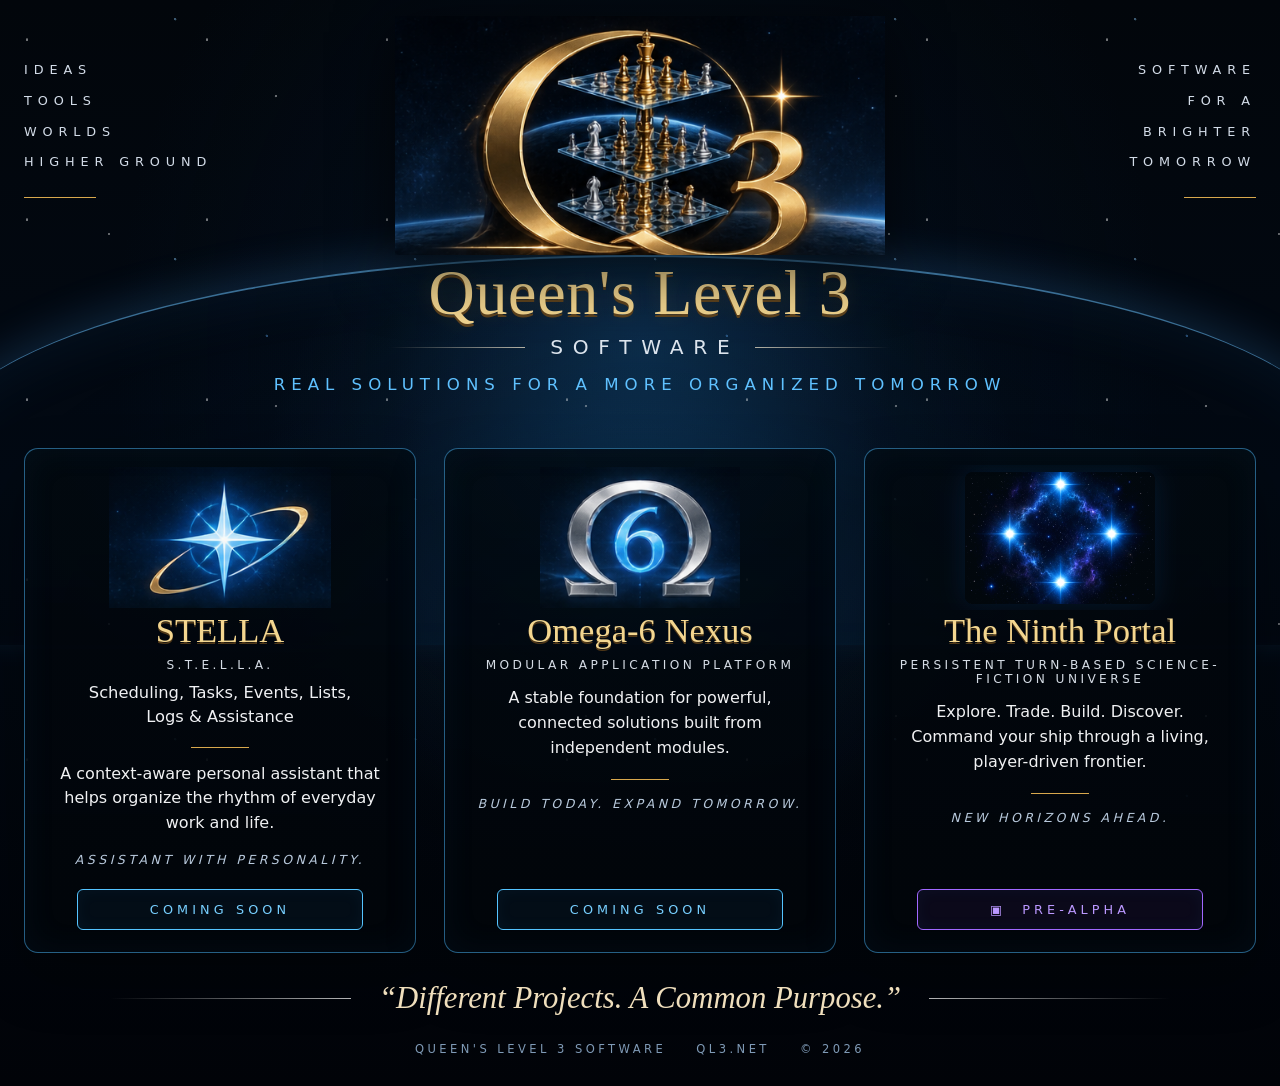
==== index.html @ 5484ad6a "Create Queen's Level Three Software landing page" ====
<!DOCTYPE html>
<html lang="en">
<head>
  <meta charset="UTF-8" />
  <meta name="viewport" content="width=device-width, initial-scale=1.0" />
  <meta name="description" content="Queen's Level 3 Software — independent software projects including STELLA, Omega-6 Nexus, and The Ninth Portal." />
  <title>Queen's Level 3 Software</title>
  <link rel="stylesheet" href="styles.css?v=20260904-logo-restore-1" />
</head>
<body data-build="QL3-CINEMATIC-V4-LOGO-RESTORE-20260904">
  <!-- QL3-CINEMATIC-V4-LOGO-RESTORE-20260904 -->
  <div class="space-glow" aria-hidden="true"></div>

  <main class="page-shell">
    <section class="hero" aria-labelledby="ql3-title">
      <div class="hero-side hero-side-left" aria-hidden="true">
        <span>Ideas</span><span>Tools</span><span>Worlds</span><span>Higher Ground</span>
      </div>

      <div class="hero-center">
        <img class="hero-emblem" src="assets/ql3-hero-emblem.png?v=20260904-logo-restore-1" alt="Queen's Level 3 chess-inspired emblem" />
        <h1 id="ql3-title">Queen's Level 3</h1>
        <div class="software-rule"><span></span><strong>Software</strong><span></span></div>
        <p class="hero-tagline">Real solutions for a more organized tomorrow</p>
      </div>

      <div class="hero-side hero-side-right" aria-hidden="true">
        <span>Software</span><span>For A</span><span>Brighter</span><span>Tomorrow</span>
      </div>
    </section>

    <section class="projects" aria-label="Queen's Level 3 projects">
      <article class="project-card">
        <div class="project-art stella-art">
          <img src="assets/stella-project-mark.png" alt="STELLA star emblem" />
        </div>
        <h2>STELLA</h2>
        <p class="project-kicker">S.T.E.L.L.A.</p>
        <p class="acronym">Scheduling, Tasks, Events, Lists,<br />Logs &amp; Assistance</p>
        <div class="gold-rule"></div>
        <p class="project-copy">A context-aware personal assistant that helps organize the rhythm of everyday work and life.</p>
        <p class="project-motto">Assistant with Personality.</p>
        <span class="status-button coming">Coming Soon</span>
      </article>

      <article class="project-card">
        <div class="project-art nexus-art">
          <img src="assets/nexus-project-mark.png" alt="Omega-6 Nexus emblem" />
        </div>
        <h2>Omega-6 Nexus</h2>
        <p class="project-kicker">Modular Application Platform</p>
        <p class="project-copy">A stable foundation for powerful, connected solutions built from independent modules.</p>
        <div class="gold-rule"></div>
        <p class="project-motto">Build today. Expand tomorrow.</p>
        <span class="status-button coming">Coming Soon</span>
      </article>

      <article class="project-card">
        <div class="project-art portal-art">
          <img src="assets/ninth-portal-project-mark.jpg" alt="Four bright stars surrounding a luminous portal in space" />
        </div>
        <h2>The Ninth Portal</h2>
        <p class="project-kicker">Persistent Turn-Based Science-Fiction Universe</p>
        <p class="project-copy">Explore. Trade. Build. Discover. Command your ship through a living, player-driven frontier.</p>
        <div class="gold-rule"></div>
        <p class="project-motto">New horizons ahead.</p>
        <span class="status-button prealpha"><span aria-hidden="true">▣</span> Pre-Alpha</span>
      </article>
    </section>

    <section class="closing" aria-label="Queen's Level 3 statement">
      <div class="closing-rule"></div>
      <p>“Different Projects. A Common Purpose.”</p>
      <div class="closing-rule"></div>
    </section>

    <footer>
      <span>Queen's Level 3 Software</span>
      <span>QL3.net</span>
      <span>&copy; <span id="year"></span></span>
    </footer>
  </main>

  <script>
    document.getElementById('year').textContent = new Date().getFullYear();
  </script>
</body>
</html>
---- styles.css ----
/* QL3-CINEMATIC-V3-CENTER-20260904 */
:root {
  --bg: #02060c;
  --deep-blue: #071423;
  --panel: rgba(2, 9, 17, 0.90);
  --panel2: rgba(4, 16, 28, 0.94);
  --blue: #44b8ff;
  --blue-soft: #8bd6ff;
  --gold: #d8a84d;
  --gold-light: #f3d690;
  --text: #f4f6f8;
  --muted: #c0c8d3;
  --line: rgba(72, 177, 242, 0.52);
}

* { box-sizing: border-box; }
html { scroll-behavior: smooth; }

body {
  margin: 0;
  min-height: 100vh;
  color: var(--text);
  font-family: "Segoe UI", Inter, ui-sans-serif, system-ui, -apple-system, BlinkMacSystemFont, sans-serif;
  background:
    radial-gradient(ellipse at 50% 32%, rgba(25, 104, 170, .30) 0%, rgba(6, 30, 56, .18) 28%, transparent 58%),
    radial-gradient(ellipse at 50% 46%, rgba(38, 124, 194, .19), transparent 42%),
    linear-gradient(180deg, #02060b 0%, #020913 44%, #010308 100%);
  overflow-x: hidden;
}

body::before {
  content: "";
  position: fixed;
  inset: 0;
  pointer-events: none;
  opacity: .50;
  background-image:
    radial-gradient(circle at 15% 22%, rgba(255,255,255,.9) 0 1px, transparent 1.5px),
    radial-gradient(circle at 73% 8%, rgba(142,205,255,.85) 0 1px, transparent 1.5px),
    radial-gradient(circle at 89% 31%, rgba(255,255,255,.8) 0 1px, transparent 1.5px),
    radial-gradient(circle at 28% 60%, rgba(255,255,255,.75) 0 1px, transparent 1.4px),
    radial-gradient(circle at 58% 73%, rgba(100,178,255,.75) 0 1px, transparent 1.5px);
  background-size: 180px 180px, 240px 240px, 310px 310px, 390px 390px, 460px 460px;
}

.space-glow {
  position: absolute;
  z-index: 0;
  left: 50%;
  top: 255px;
  width: min(1500px, 110vw);
  height: 390px;
  transform: translateX(-50%);
  border-radius: 50% 50% 0 0;
  border-top: 2px solid rgba(105, 193, 255, .55);
  background:
    radial-gradient(ellipse at center bottom, rgba(18, 72, 122, .33), rgba(4, 21, 39, .12) 45%, transparent 72%);
  box-shadow: 0 -12px 40px rgba(77, 169, 255, .16), inset 0 18px 52px rgba(43, 132, 205, .07);
  pointer-events: none;
}

.page-shell {
  position: relative;
  z-index: 1;
  width: min(1460px, calc(100% - 48px));
  margin: 0 auto;
  padding: 16px 0 28px;
}

.hero {
  position: relative;
  display: grid;
  grid-template-columns: 1fr minmax(520px, 770px) 1fr;
  align-items: start;
  gap: 24px;
  min-height: 430px;
}

.hero-center {
  text-align: center;
  justify-self: center;
  width: 100%;
}
.hero-emblem {
  width: min(490px, 74vw);
  display: block;
  margin: 0 auto 8px;
  filter: drop-shadow(0 16px 30px rgba(0,0,0,.68));
}

.hero h1 {
  margin: 0;
  font-family: Georgia, "Times New Roman", serif;
  font-weight: 500;
  font-size: clamp(3.1rem, 5vw, 5.4rem);
  line-height: .94;
  letter-spacing: .01em;
  color: var(--gold-light);
  text-shadow: 0 3px 0 #5e431e, 0 0 22px rgba(216,168,77,.18);
}

.software-rule {
  width: min(500px, 80%);
  margin: 12px auto 0;
  display: grid;
  grid-template-columns: 1fr auto 1fr;
  gap: 16px;
  align-items: center;
}
.software-rule span { height: 1px; background: linear-gradient(90deg, transparent, rgba(238,227,201,.75)); }
.software-rule span:last-child { background: linear-gradient(90deg, rgba(238,227,201,.75), transparent); }
.software-rule strong {
  color: #dce4ed;
  font-size: 1.26rem;
  letter-spacing: .48em;
  font-weight: 500;
  text-transform: uppercase;
  padding-left: .48em;
}

.hero-tagline {
  margin: 16px 0 0;
  color: #5fc1ff;
  font-size: clamp(.82rem, 1.3vw, 1.05rem);
  letter-spacing: .36em;
  text-transform: uppercase;
}

.hero-side {
  padding-top: 48px;
  display: flex;
  flex-direction: column;
  gap: 18px;
  color: #d3dce8;
  font-size: .80rem;
  letter-spacing: .46em;
  text-transform: uppercase;
  line-height: 1;
}
.hero-side::after { content:""; width: 72px; height: 1px; margin-top: 10px; background: var(--gold); }
.hero-side-left { align-items: flex-start; text-align: left; }
.hero-side-right { align-items: flex-end; text-align: right; }

.projects {
  display: grid;
  grid-template-columns: repeat(3, minmax(0, 1fr));
  gap: 28px;
  margin-top: 2px;
}

.project-card {
  min-height: 430px;
  display: flex;
  flex-direction: column;
  align-items: center;
  padding: 16px 32px 22px;
  border: 1px solid var(--line);
  border-radius: 14px;
  background:
    linear-gradient(180deg, rgba(2,8,14,.84), rgba(1,5,10,.96)),
    radial-gradient(circle at 50% 0%, rgba(22,96,153,.14), transparent 50%);
  box-shadow: inset 0 0 35px rgba(38,116,174,.07), 0 24px 55px rgba(0,0,0,.30);
  text-align: center;
  transition: transform .18s ease, border-color .18s ease, box-shadow .18s ease;
}
.project-card:hover {
  transform: translateY(-4px);
  border-color: rgba(86,194,255,.84);
  box-shadow: inset 0 0 42px rgba(38,116,174,.10), 0 30px 64px rgba(0,0,0,.42), 0 0 26px rgba(48,151,221,.10);
}

.project-art {
  width: 100%;
  height: 145px;
  display: grid;
  place-items: center;
  overflow: hidden;
  margin-bottom: 2px;
}
.project-art img {
  display: block;
  max-width: 80%;
  max-height: 142px;
  object-fit: contain;
  mix-blend-mode: screen;
}
.portal-art img {
  width: 190px;
  height: 132px;
  max-width: none;
  max-height: none;
  object-fit: cover;
  border-radius: 8px;
  filter: saturate(1.12) contrast(1.05) brightness(1.02);
  box-shadow: 0 0 28px rgba(47,132,255,.13);
}

.project-card h2 {
  margin: 0;
  color: var(--gold-light);
  font-family: Georgia, "Times New Roman", serif;
  font-size: clamp(1.8rem, 2.7vw, 2.55rem);
  font-weight: 500;
  line-height: 1.05;
  text-shadow: 0 2px 0 #4e3718;
}
.project-kicker {
  margin: 10px 0 0;
  color: #d5dce5;
  font-size: .76rem;
  letter-spacing: .28em;
  text-transform: uppercase;
}
.acronym {
  margin: 9px 0 0;
  color: #f0f1f4;
  font-size: 1.02rem;
  line-height: 1.45;
}
.project-copy {
  max-width: 34ch;
  margin: 14px auto 0;
  color: #f0f1f3;
  font-size: 1rem;
  line-height: 1.55;
}
.gold-rule { width: 58px; height: 1px; margin: 18px auto 0; background: var(--gold); }
.project-motto {
  margin: 16px 0 22px;
  color: #b8c9dc;
  font-size: .78rem;
  font-style: italic;
  letter-spacing: .28em;
  text-transform: uppercase;
}
.status-button {
  width: min(300px, 88%);
  margin-top: auto;
  padding: 12px 18px;
  border-radius: 6px;
  border: 1px solid #55c4ff;
  color: #77cfff;
  font-size: .80rem;
  letter-spacing: .32em;
  text-transform: uppercase;
  background: rgba(7,34,55,.30);
  box-shadow: inset 0 0 16px rgba(50,161,226,.06);
}
.status-button.prealpha {
  border-color: #a168ff;
  color: #bb98ff;
  background: rgba(66,31,110,.16);
}
.status-button.prealpha span { margin-right: 8px; }

.closing {
  display: grid;
  grid-template-columns: 1fr auto 1fr;
  gap: 28px;
  align-items: center;
  width: min(1060px, 90%);
  margin: 28px auto 0;
}
.closing-rule { height: 1px; background: linear-gradient(90deg, transparent, rgba(230,230,230,.78)); }
.closing-rule:last-child { background: linear-gradient(90deg, rgba(230,230,230,.78), transparent); }
.closing p {
  margin: 0;
  color: #f0dfbd;
  font: italic clamp(1.4rem, 2.4vw, 2rem) Georgia, "Times New Roman", serif;
  white-space: nowrap;
}

footer {
  display: flex;
  justify-content: center;
  gap: 30px;
  margin-top: 14px;
  padding: 12px 0 2px;
  color: #7f9ab6;
  font-size: .72rem;
  letter-spacing: .30em;
  text-transform: uppercase;
}

@media (max-width: 1050px) {
  .hero { grid-template-columns: 1fr; min-height: auto; }
  .hero-side { display: none; }
  .projects { grid-template-columns: 1fr; max-width: 720px; margin-inline: auto; }
  .project-card { min-height: 400px; }
  .project-art { height: 155px; }
}

@media (max-width: 620px) {
  .page-shell { width: min(100% - 20px, 1460px); padding-top: 6px; }
  .hero-emblem { width: min(410px, 98vw); margin-bottom: 4px; }
  .hero h1 { font-size: clamp(2.5rem, 12vw, 4rem); }
  .software-rule strong { font-size: .92rem; letter-spacing: .32em; padding-left: .32em; }
  .hero-tagline { letter-spacing: .18em; line-height: 1.5; }
  .project-card { padding: 14px 18px 20px; }
  .closing { width: 100%; grid-template-columns: 1fr; gap: 12px; text-align: center; }
  .closing-rule { display: none; }
  .closing p { white-space: normal; }
  footer { flex-direction: column; align-items: center; gap: 8px; letter-spacing: .22em; }
}
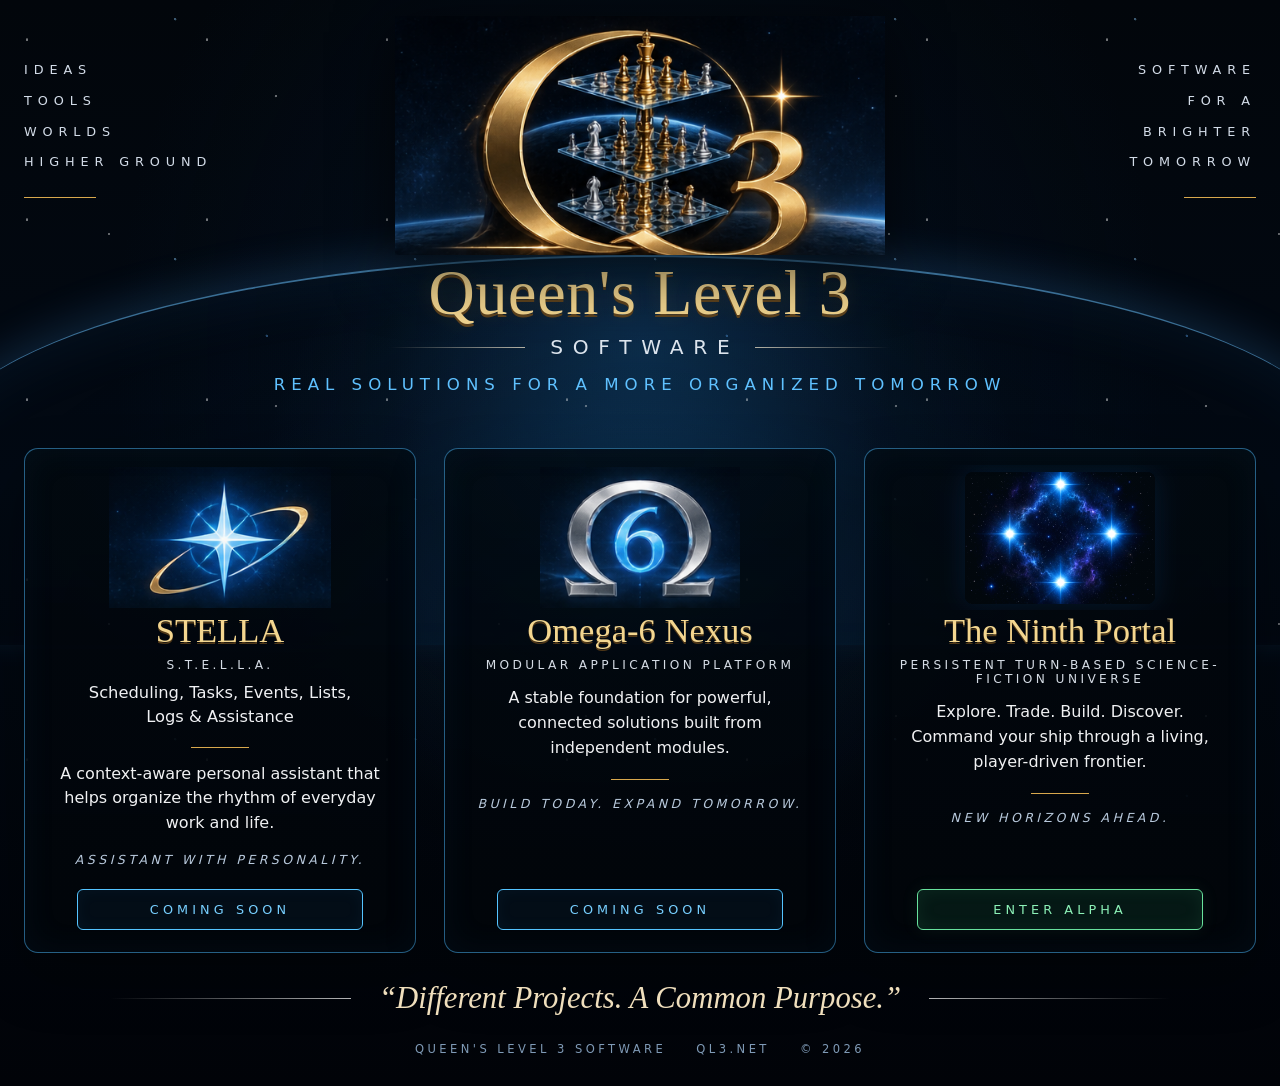
==== commit 60dacc8c: "Open The Ninth Portal Alpha link" ====
--- a/index.html
+++ b/index.html
@@ -5,10 +5,10 @@
   <meta name="viewport" content="width=device-width, initial-scale=1.0" />
   <meta name="description" content="Queen's Level 3 Software — independent software projects including STELLA, Omega-6 Nexus, and The Ninth Portal." />
   <title>Queen's Level 3 Software</title>
-  <link rel="stylesheet" href="styles.css?v=20260904-logo-restore-1" />
+  <link rel="stylesheet" href="styles.css?v=20260920-ninth-portal-alpha-1" />
 </head>
-<body data-build="QL3-CINEMATIC-V4-LOGO-RESTORE-20260904">
-  <!-- QL3-CINEMATIC-V4-LOGO-RESTORE-20260904 -->
+<body data-build="QL3-NINTH-PORTAL-ALPHA-20260920">
+  <!-- QL3-NINTH-PORTAL-ALPHA-20260920 -->
   <div class="space-glow" aria-hidden="true"></div>
 
   <main class="page-shell">
@@ -64,7 +64,7 @@
         <p class="project-copy">Explore. Trade. Build. Discover. Command your ship through a living, player-driven frontier.</p>
         <div class="gold-rule"></div>
         <p class="project-motto">New horizons ahead.</p>
-        <span class="status-button prealpha"><span aria-hidden="true">▣</span> Pre-Alpha</span>
+        <a class="status-button alpha" href="https://ninthportal.net" aria-label="Enter The Ninth Portal Alpha">Enter Alpha</a>
       </article>
     </section>
 
--- a/styles.css
+++ b/styles.css
@@ -234,6 +234,7 @@
   text-transform: uppercase;
 }
 .status-button {
+  display: block;
   width: min(300px, 88%);
   margin-top: auto;
   padding: 12px 18px;
@@ -245,6 +246,8 @@
   text-transform: uppercase;
   background: rgba(7,34,55,.30);
   box-shadow: inset 0 0 16px rgba(50,161,226,.06);
+  text-decoration: none;
+  transition: color .18s ease, border-color .18s ease, background .18s ease, box-shadow .18s ease, transform .18s ease;
 }
 .status-button.prealpha {
   border-color: #a168ff;
@@ -252,6 +255,21 @@
   background: rgba(66,31,110,.16);
 }
 .status-button.prealpha span { margin-right: 8px; }
+.status-button.alpha {
+  border-color: #68e29d;
+  color: #8cf1b7;
+  background: rgba(21,91,59,.22);
+  box-shadow: inset 0 0 18px rgba(104,226,157,.08), 0 0 18px rgba(104,226,157,.08);
+}
+.status-button.alpha:hover,
+.status-button.alpha:focus-visible {
+  color: #e8fff1;
+  border-color: #a3f7c7;
+  background: rgba(27,116,75,.34);
+  box-shadow: inset 0 0 22px rgba(104,226,157,.13), 0 0 24px rgba(104,226,157,.18);
+  transform: translateY(-1px);
+}
+.status-button.alpha:focus-visible { outline: 2px solid #e5c174; outline-offset: 3px; }
 
 .closing {
   display: grid;
